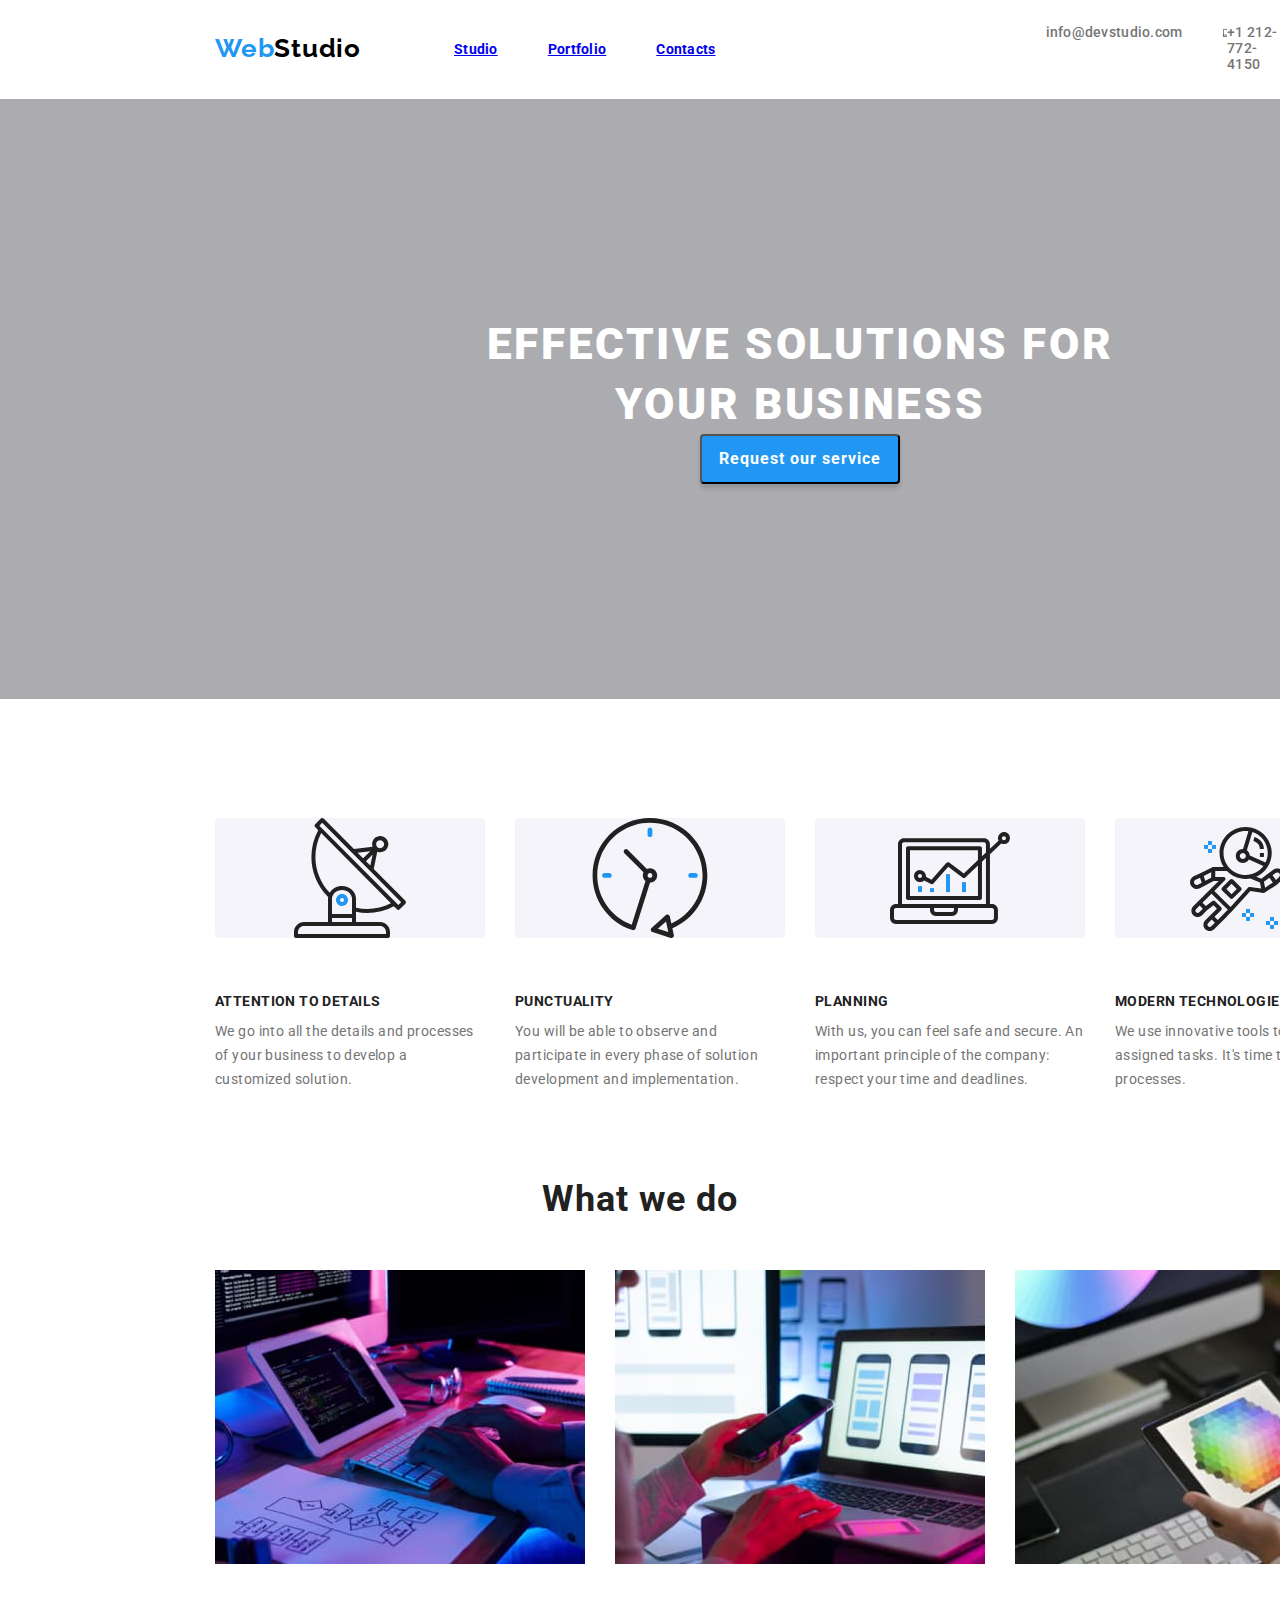
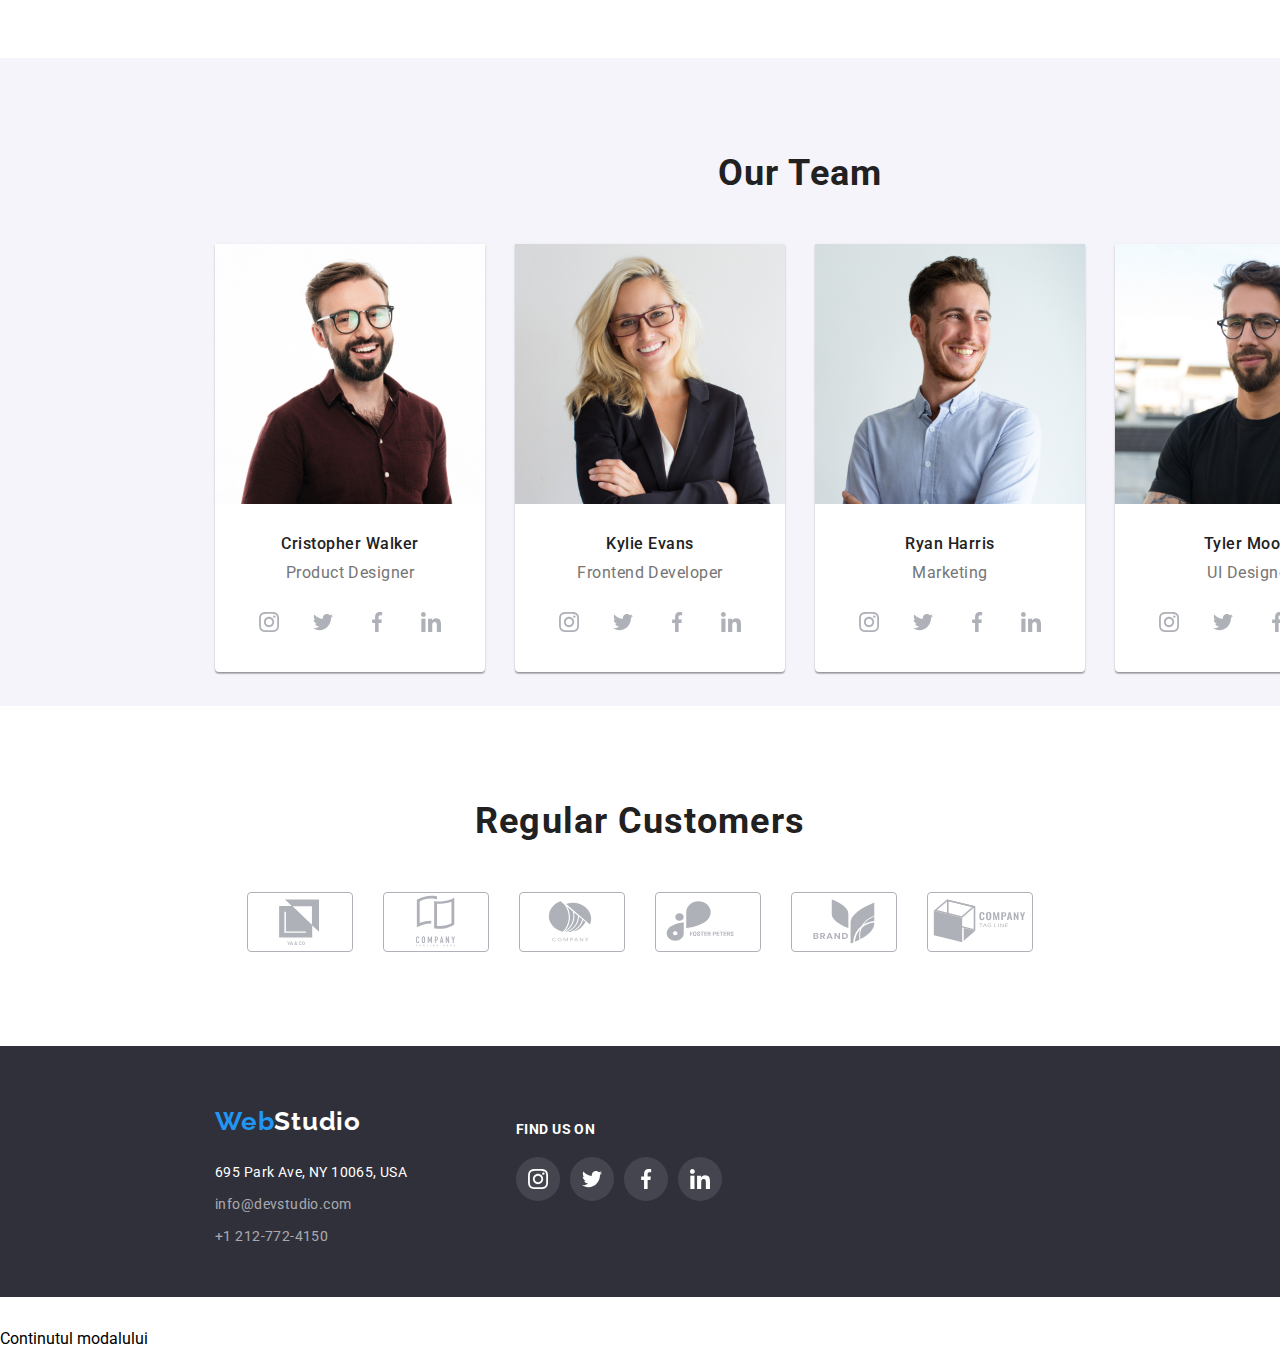
==== index.html @ e9cfc950 "new" ====
<!DOCTYPE html>
<html lang="en">
<head>
    <meta charset="utf-8">
    <meta name="viewport" content="width=device-width, initial-scale=1">
    <title>Webstudio </title>
    <link rel="preconnect" href="https://fonts.googleapis.com">
<link rel="preconnect" href="https://fonts.gstatic.com" crossorigin>
<link href="https://fonts.googleapis.com/css2?family=Raleway:wght@700&family=Roboto:wght@400;500;700;900&display=swap" rel="stylesheet">
<link rel="stylesheet"href="https://cdnjs.cloudflare.com/ajax/libs/modern-normalize/1.1.0/modern-normalize.min.css" />
<link rel="stylesheet" href="./reset.css" />
<link rel="stylesheet" href="./css/styles.css"/>
</head>
<body class="primary-page">
    <header class="global-header">
        <a class="logo" href="index.html">
            <span class="web">Web</span>Studio
   </a>
        <nav class="main-navigation">
            <ul>
                <li><a href="index.html">Studio</a></li>
                <li><a href="portfolio.html">Portfolio</a></li>
                <li><a href="contacts.html">Contacts</a></li>
            </ul>
        </nav>
        <ul class="contacts">
          <li class="email">
            <svg width="16px" height="10px">
              <use
                href="./icons/symbol-defs.svg#icon-envelope-hover"
                class="contact-active"></use>
            </svg>
            <a href="mailto:info@devstudio.com"
              class="email contact contact-active"
              >info@devstudio.com</a>
          </li>
          <li class="phone">
            <svg width="10px" height="16px">
              <use href="./icons/symbol-defs.svg#icon-smartphone"></use>
            </svg>
            <a href="tel:+12127724150" class="phone contact contact-active"
              >+1 212-772-4150</a>
          </li>
        </ul>
    </header>
    <main>
        <section class="hero-section">
            <h1 class="hero-heading">EFFECTIVE SOLUTIONS FOR YOUR BUSINESS</h1>
            <button class="service-button">Request our service</button>
        </section>
        <section class="section-description">
          
                <div>
                  <div class="section-description-icons">
                  <svg>
                    <use class="description-icons" href="./icons/symbol-defs.svg#icon-antenna"></use>
                  </svg>
                </div>
                  <h3 class="h3">ATTENTION TO DETAILS</h3>
                  <p class="text">We go into all the details and processes of your business to develop a customized solution.</p>
                </div>
                <div>
                  <div class="section-description-icons">
                  <svg>
                    <use class="description-icons" href="./icons/symbol-defs.svg#icon-clock"></use>
                  </svg>
                </div>
                  <h3 class="h3">PUNCTUALITY</h3>
                  <p class="text">You will be able to observe and participate in every phase of solution development and implementation.</p>
                </div>
                  <div>
                    <div class="section-description-icons">
                    <svg>
                      <use href="./icons/symbol-defs.svg#icon-diagram"></use>
                    </svg>
                  </div>
                  <h3 class="h3">PLANNING</h3>
                  <p class="text">With us, you can feel safe and secure. An important principle of the company: respect your time and deadlines.</p>
                </div>
                <div>
                  <div class="section-description-icons">
                  <svg>
                    <use href="./icons/symbol-defs.svg#icon-astronaut"></use>
                  </svg>
                </div>
                  <h3 class="h3">MODERN TECHNOLOGIES</h3>
                  <p class="text">We use innovative tools to solve assigned tasks. It's time to simplify work processes.</p>
                
              </div>
        </section>
        <section class="section-images">
        <h2 class="title-images">What we do</h2>
        <div class="images">
        <img src="images/img1.jpg" alt="Keyboard">
        <img src="images/img2.jpg" alt="Smartphone">
        <img src="images/img3.jpg" alt="Tablet">
    </div>
        </section>
        <section class="section-team">
        <h2 class="title-team">Our Team</h2>
        <div class="container-team">
        <div class="team">
            <img src="images/cristopher-walker.jpg" alt="cristopher" >           
                <span class="name">Cristopher Walker</span>
                <em class="position">Product Designer</em>
                <div class="icons-list">
                    <a href="https://www.instagram.com/" class="icon" aria-label="Instagram">
                      <svg>
                        <use href="./icons/symbol-defs.svg#icon-instagram"></use>
                      </svg>
                    </a>
                    <a href="https://www.twitter.com/" class="icon" aria-label="Twitter">
                      <svg>
                        <use href="./icons/symbol-defs.svg#icon-twitter"></use>
                      </svg>
                    </a>
                    <a href="https://www.facebook.com/" class="icon" aria-label="Facebook">
                      <svg>
                        <use href="./icons/symbol-defs.svg#icon-facebook"></use>
                      </svg>
                    </a>
                    <a href="https://www.linkedin.com/" class="icon" aria-label="Linkedin">
                      <svg>
                        <use href="./icons/symbol-defs.svg#icon-linkedin"></use>
                      </svg>
                    </a>
                  </div>
            </div>
            <div class="team">
               <img src="images/kylie-evans.jpg" alt="kylie" >
               
              <span class="name"> Kylie Evans</span>
              
               <em class="position">Frontend Developer</em>
               <div class="icons-list">
                <a href="https://www.instagram.com/" class="icon" aria-label="Instagram">
                  <svg>
                    <use href="./icons/symbol-defs.svg#icon-instagram"></use>
                  </svg>
                </a>
                <a href="https://www.twitter.com/" class="icon" aria-label="Twitter">
                  <svg>
                    <use href="./icons/symbol-defs.svg#icon-twitter"></use>
                  </svg>
                </a>
                <a href="https://www.facebook.com/" class="icon" aria-label="Facebook">
                  <svg>
                    <use href="./icons/symbol-defs.svg#icon-facebook"></use>
                  </svg>
                </a>
                <a href="https://www.linkedin.com/" class="icon" aria-label="Linkedin">
                  <svg>
                    <use href="./icons/symbol-defs.svg#icon-linkedin"></use>
                  </svg>
                </a>
              </div>
            </div>
               <div class="team">
                <img src="./images/ryan-harris.jpg" alt="ryan" >
                
                <span class="name">Ryan Harris</span> 
                
                <em class="position">Marketing</em>
                <div class="icons-list">
                  <a href="https://www.instagram.com/" class="icon" aria-label="Instagram">
                    <svg>
                      <use href="./icons/symbol-defs.svg#icon-instagram"></use>
                    </svg>
                  </a>
                  <a href="https://www.twitter.com/" class="icon" aria-label="Twitter">
                    <svg>
                      <use href="./icons/symbol-defs.svg#icon-twitter"></use>
                    </svg>
                  </a>
                  <a href="https://www.facebook.com/" class="icon" aria-label="Facebook">
                    <svg>
                      <use href="./icons/symbol-defs.svg#icon-facebook"></use>
                    </svg>
                  </a>
                  <a href="https://www.linkedin.com/" class="icon" aria-label="Linkedin">
                    <svg>
                      <use href="./icons/symbol-defs.svg#icon-linkedin"></use>
                    </svg>
                  </a>
                </div>
            </div>
                <div class="team">
                <img src="images/tyler-moore.jpg" alt="tyler" >
                
               <span class="name">Tyler Moore</span> 
               
                <em class="position">UI Designer</em>
                <div class="icons-list">
                  <a href="https://www.instagram.com/" class="icon" aria-label="Instagram">
                    <svg>
                      <use href="./icons/symbol-defs.svg#icon-instagram"></use>
                    </svg>
                  </a>
                  <a href="https://www.twitter.com/" class="icon" aria-label="Twitter">
                    <svg>
                      <use href="./icons/symbol-defs.svg#icon-twitter"></use>
                    </svg>
                  </a>
                  <a href="https://www.facebook.com/" class="icon" aria-label="Facebook">
                    <svg>
                      <use href="./icons/symbol-defs.svg#icon-facebook"></use>
                    </svg>
                  </a>
                  <a href="https://www.linkedin.com/" class="icon" aria-label="Linkedin">
                    <svg>
                      <use href="./icons/symbol-defs.svg#icon-linkedin"></use>
                    </svg>
                  </a>
                </div>
            </div>  
        </div>  
        </section>
        <section>
          <h2 class="title-customers">Regular Customers</h2>
          <div class="container-customers-icons">
            <div class="customers-icons">
          <svg >
            <use href="./icons/symbol-defs.svg#icon-YACO"></use>
          </svg>
        </div>
        <div class="customers-icons">
          <svg >
            <use href="./icons/symbol-defs.svg#icon-HERE"></use>
          </svg>
        </div>
        <div class="customers-icons">
          <svg >
            <use href="./icons/symbol-defs.svg#icon-COMPANY"></use>
          </svg>
        </div>
        <div class="customers-icons">
          <svg >
            <use href="./icons/symbol-defs.svg#icon-FOSTER" ></use>
          </svg>
        </div>
        <div class="customers-icons">
          <svg >
            <use href="./icons/symbol-defs.svg#icon-BRAND"></use>
          </svg>
        </div>
        <div class="customers-icons">
          <svg >
            <use href="./icons/symbol-defs.svg#icon-TAGLINE"></use>
          </svg>
        </div>
          </div>
        </section>
    </main>
    <footer class="footer">
      <div class="footer-text">
        <div class="footer-description">
        <span class="web-footer">Web</span>Studio
        <address class="footer-adress">
            <span>695 Park Ave, NY 10065, USA</span>
            <div class="footer-contacts">
            </br>
            <span>info@devstudio.com</span>
          </br>
            <span>+1 212-772-4150</span>
        </div>
        </address>
    </div>
      <div class="footer-social-link">
        <h3 class="footer-h3">FIND US ON</h3>
        <div class="footer-icons-list">
          <a href="https://www.instagram.com/" class="footer-icon" aria-label="Instagram">
            <svg>
              <use href="./icons/symbol-defs.svg#icon-instagram"></use>
            </svg>
          </a>
          <a href="https://www.twitter.com/" class="footer-icon" aria-label="Twitter">
            <svg>
              <use href="./icons/symbol-defs.svg#icon-twitter"></use>
            </svg>
          </a>
          <a href="https://www.facebook.com/" class="footer-icon" aria-label="Facebook">
            <svg>
              <use href="./icons/symbol-defs.svg#icon-facebook"></use>
            </svg>
          </a>
          <a href="https://www.linkedin.com/" class="footer-icon" aria-label="Linkedin">
            <svg>
              <use href="./icons/symbol-defs.svg#icon-linkedin"></use>
            </svg>
          </a>
        </div>
      </div>
    </div>
    </footer>
    <div class="modal is-hidden" data-modal>
      <div class="modal-content">
        <svg height="30px" width="30px" class="icon-close" data-modal-close>
          <use href="./images/icons.svg#icon-close"></use>
        </svg>          
        Continutul modalului
      </div>
    </div>
</body>
</html>
---- css/styles.css ----
:root{
    --text-font-family: 'Roboto' ;
    --link-active-color: #2196F3;
    --heading-color: #ffffff;
    --logo-font-family: 'Raleway'
}
* {
    box-sizing: border-box;
  }

h1,h2,h3 {
    font-family: var(--text-font-family);
}

.hero-heading .service-button {
    color:var(--heading-color)
}

ul {
    list-style-type: none;
}
.main-navigation {
    color: #212121;
font-family: Roboto;
font-size: 14px;
font-style: normal;
font-weight: 700;
line-height: normal;
letter-spacing: 0.28px;;
  
  }

  .main-navigation:hover,
.main-navigation:focus {
    color: #2196F3;
    
}
  .hero-section{
width: 1600px;
height: 600px;
flex-shrink: 0;
background: #2F303A;
 }

.primary-page {
    font-family: var(--text-font-family);
    max-width: 1600px;
    margin: 0 auto;

}
.service-button {
    color: #FFF;
    text-align: center;
    font-size: 16px;
    font-family: Roboto;
    font-style: normal;
    font-weight: 700;
    line-height: 30px;
    letter-spacing: 0.96px;
}
.service-button{
    background-color: #2196F3;
    width: 200px;
height: 50px;
flex-shrink: 0;
border-radius: 4px;
background: #2196F3;
box-shadow: 0px 4px 4px 0px rgba(0, 0, 0, 0.15);
}
.section-description{
    display: flex;
   gap: 30px;
   margin-left: 215px;
}
.h3{
    color: #212121;
font-family: Roboto;
font-size: 14px;
font-style: normal;
font-weight: 700;
line-height: normal;
letter-spacing: 0.42px;
text-transform: uppercase;
}
.h3{
    margin-top: 55px;
}

.text {
    color: #757575;
font-family: Roboto;
font-size: 14px;
font-style: normal;
font-weight: 400;
line-height: 24px; /* 171.429% */
letter-spacing: 0.42px;
}
.text{
   
    width: 270px;
height: 75px;
flex-shrink: 0;
}
.text{
    padding-top: 10px;
}


.logo{
    margin-left: 215px;
    margin-top: 24px;
    margin-bottom: 25px;
}
.logo {
    text-decoration: none;
    font-family: var(--logo-font-family);
    font-size: 26px;
    font-weight: 700;
    line-height: 1.9075em;
    letter-spacing: 0.03em;
    color: #000;
  }
  .web {
    color:#2196F3;;
  }

.hero-section{
    display: flex;
    flex-direction: column;
    align-items: center;
    justify-content: center;
}

.global-header {
    background-color:#FFF
    height : 80px;
    flex-shrink: 0;
}


.hero-section {
    background-color:#2F303A ;
}
.hero-section{
        background:linear-gradient(rgba(47, 48, 58, 0.40), rgba(47, 48, 58, 0.40)),  url('/images/hero-image.png') ;
    }
    
.hero-heading{
display: flex;
width: 696px;
flex-direction: column;
flex-shrink: 0;
color: #FFF;
text-align: center;
font-size: 44px;
font-family: Roboto;
font-style: normal;
font-weight: 900;
line-height: 60px;
letter-spacing: 2.64px;
text-transform: uppercase;
}
.global-header{
display: flex;
align-items: center;

}

.main-navigation { 
    display: flex;
  flex-direction: column;
justify-content: space-around;
margin-left: 93px;

}
.contacts {
    display: flex;
    gap: 40px;
  }
  .email{
    display: flex;
  }
  .phone{
    display: flex;
  }
  .contact {
    color:  #757575;
    font-size: 14px;
    font-weight: 500;
    letter-spacing: 0.02em;
    line-height: 1.14;
    text-align: left;
    text-decoration-line: none;
  }
  .contacts{
    padding-left: 330px;
  }
  .email:hover,
  .phone:hover,
  .email:focus,
  .phone:focus  {
  color:#2196F3;
}

.main-navigation ul{
    display: flex;
    justify-content:space-around;
    align-items:baseline;
    color: #212121;
    gap: 50px;
}
.contacts-header{
display: flex;
align-items:baseline;
gap: 40px;
}
.contacts-header{
    margin-left: 385px;
}
.section-description-icons{
    display: flex;
     justify-content: center;
     margin-top: 119px;
}
.description-icons{
height: 70px;
width: 70px;
flex-shrink: 0;
}
.section-description-icons{
    width: 270px;
height: 120px;
flex-shrink: 0;
border-radius: 4px;
background: #F5F4FA;
}




.title-images {
    display: flex;
    align-items: center;
    justify-content: center;
}
.title-images{
    color: #212121;
text-align: center;
font-family: Roboto;
font-size: 36px;
font-style: normal;
font-weight: 700;
line-height: normal;
letter-spacing: 1.08px;
}
.title-images{
    padding-top: 94px;

}
.images{
    width: 370px;
height: 294px;
flex-shrink: 0;
}
.images{
    display: flex;
    margin-left: 215px;
    gap: 30px;
    margin-bottom: 94px;
    margin-top: 50px;
}



.section-team{
    width: 1600px;
height: 648px;
flex-shrink: 0;
}
.section-team{
    background: #F5F4FA;
}

.title-team{
    justify-content: center;
    padding-top: 94px;
}
.title-team{
    color: #212121;
text-align: center;
font-family: Roboto;
font-size: 36px;
font-style: normal;
font-weight: 700;
line-height: normal;
letter-spacing: 1.08px;
}
.container-team{
    display: flex;
    justify-content: center;
    gap: 30px;

}
.container-team{
    padding-top: 50px;
}
.team{
    width: 270px;
height: 428px;
flex-shrink: 0;
}

.team{
    border-radius: 0px 0px 4px 4px;
background: #FFF;
/* material shadow v1 */
box-shadow: 0px 2px 1px 0px rgba(0, 0, 0, 0.20), 0px 1px 1px 0px rgba(0, 0, 0, 0.14), 0px 1px 3px 0px rgba(0, 0, 0, 0.12);
}

.name{
    color: #212121;
text-align: center;
font-family: Roboto;
font-size: 16px;
font-style: normal;
font-weight: 500;
line-height: normal;
letter-spacing: 0.48px;
}
.name{
    display: flex;
    justify-content: center;
    padding-top: 30px;
   
}
.position{
    color: #757575;
text-align: center;
font-family: Roboto;
font-size: 16px;
font-style: normal;
font-weight: 400;
line-height: normal;
letter-spacing: 0.48px;
}
.position{
    display: flex;
    justify-content: center;
}
.position{
    margin-top: 10px;

}
.footer {
    width: 1600px;
height: 251px;
background: #2F303A;
color: #FFF;
}
.footer-adress{
    display: flex;
width: 207px;
height: 16px;
flex-direction: column;
flex-shrink: 0;
}
.footer-adress{
    color: #FFF;
font-size: 14px;
font-family: Roboto;
font-style: normal;
font-weight: 400;
line-height: normal;
letter-spacing: 0.42px;
}
.footer-contacts{
    display: flex;
width: 231px;
height: 16px;
flex-direction: column;
flex-shrink: 0;
}
.footer-contacts{
    color: rgba(255, 255, 255, 0.60);
font-size: 14px;
font-family: Roboto;
font-style: normal;
font-weight: 400;
line-height: 16px;
letter-spacing: 0.42px;
}
.footer-contacts{
    opacity: 60;
}
.buttons-portofolio{
    display: flex;
    justify-content: center;
    gap: 8px;
    margin-top: 94px;
    margin-bottom: 50px;
}
.button-portofolio-menu{
    border-radius: 4px;
background: #F5F4FA;
}

.button-portofolio-menu:hover,
.button-portofolio-menu:focus {
  background-color: #2196F3;
  color: #FFF;
}
.portofolio-section{
    display: flex;
    justify-content: center;
    gap: 30px;
}
.images-portoflio{
    width: 370px;
height: 404px;
flex-shrink: 0;
border: 1px solid #EEE;
background: #FFF;

}
.images-portoflio:hover,
.images-portoflio:focus {
    border: 1px solid #EEE;
    background: #FFF;
    box-shadow: 1px 4px 6px 0px rgba(0, 0, 0, 0.16), 0px 4px 4px 0px rgba(0, 0, 0, 0.06), 0px 1px 1px 0px rgba(0, 0, 0, 0.12);
}
.footer-description{
    color: #FFF;
font-family: Raleway;
font-size: 26px;
font-style: normal;
font-weight: 700;
line-height: normal;
letter-spacing: 0.78px;
}

.web-footer{
    color: #2196F3;
font-family: Raleway;
font-size: 26px;
font-style: normal;
font-weight: 700;
line-height: normal;
letter-spacing: 0.78px;
}

.footer-adress{
    color: #FFF;
font-family: Roboto;
font-size: 14px;
font-style: normal;
font-weight: 400;
line-height: normal;
letter-spacing: 0.42px;
}


.footer-contacts{
    color: rgba(255, 255, 255, 0.60);
    font-family: Roboto;
    font-size: 14px;
    font-style: normal;
    font-weight: 400;
    line-height: 16px; /* 114.286% */
    letter-spacing: 0.42px;
}
.icons-list{
    display: flex;
    gap: 10px;
    justify-content: center;
}
.icons-list{
    margin-top: 18px;
}


.icons-list .icon{
    width: 44px;
    height: 44px;
    background-color: #FFF;
    display: flex;
    justify-content: center;
    align-items: center;
    border-radius: 22px;

}
.icon{
    color: #AFB1B8;
}

.icons-list .icon:hover,
.icons-list .icon:focus {
  background-color: #2196F3;
  color: #FFF;
}


.icons-list .icon svg{
    width: 20px;
    height: 20px;
}
.title-customers{
    color: #212121;
text-align: center;
font-family: Roboto;
font-size: 36px;
font-style: normal;
font-weight: 700;
line-height: normal;
letter-spacing: 1.08px;
}
.title-customers{
    margin-top: 94px;
}
.container-customers-icons{
    display: flex;
    margin-top: 50px;
    margin-bottom: 94px;
    justify-content: center;
    align-items: center;
    gap: 30px;
}
.customers-icons{
    width: 170px;
height: 92px;
flex-shrink: 0;
border-radius: 4px;
border: 1px solid #AFB1B8;
}

.customers-icons{
    width: 106px;
height: 60px;
flex-shrink: 0;
justify-content: center;
align-items: center;
display: flex;
}
.customers-icons{
    color: #AFB1B8;
}
.customers-icons:hover,
.customers-icons:focus {
  color: #2196F3;
}
.footer-text{
    display: flex;
    gap: 94px;
    margin-left: 215px;
}
.footer-description{
    padding-top: 60px;
}
.footer-adress{
    padding-top: 28px;
}
.footer-social-link{
    padding-top: 75px;
}
.footer-icons-list .footer-icon{
    width: 44px;
    height: 44px;
    background-color:rgba(255, 255, 255, 0.10);
    display: flex;
    justify-content: center;
    align-items: center;
    border-radius: 22px;

}
.footer-icon svg{
    width: 20px;
    height: 20px;
}
.footer-icon{
    color: #FFF;
}
.footer-icon:hover,
.footer-icon:focus {
  background-color: #2196F3;
}
.footer-icons-list{
    display: flex;
    gap: 10px;
    padding-top: 20px;
}
.footer-h3{
    color: #FFF;
font-family: Roboto;
font-size: 14px;
font-style: normal;
font-weight: 700;
line-height: normal;
letter-spacing: 0.42px;
text-transform: uppercase;
}
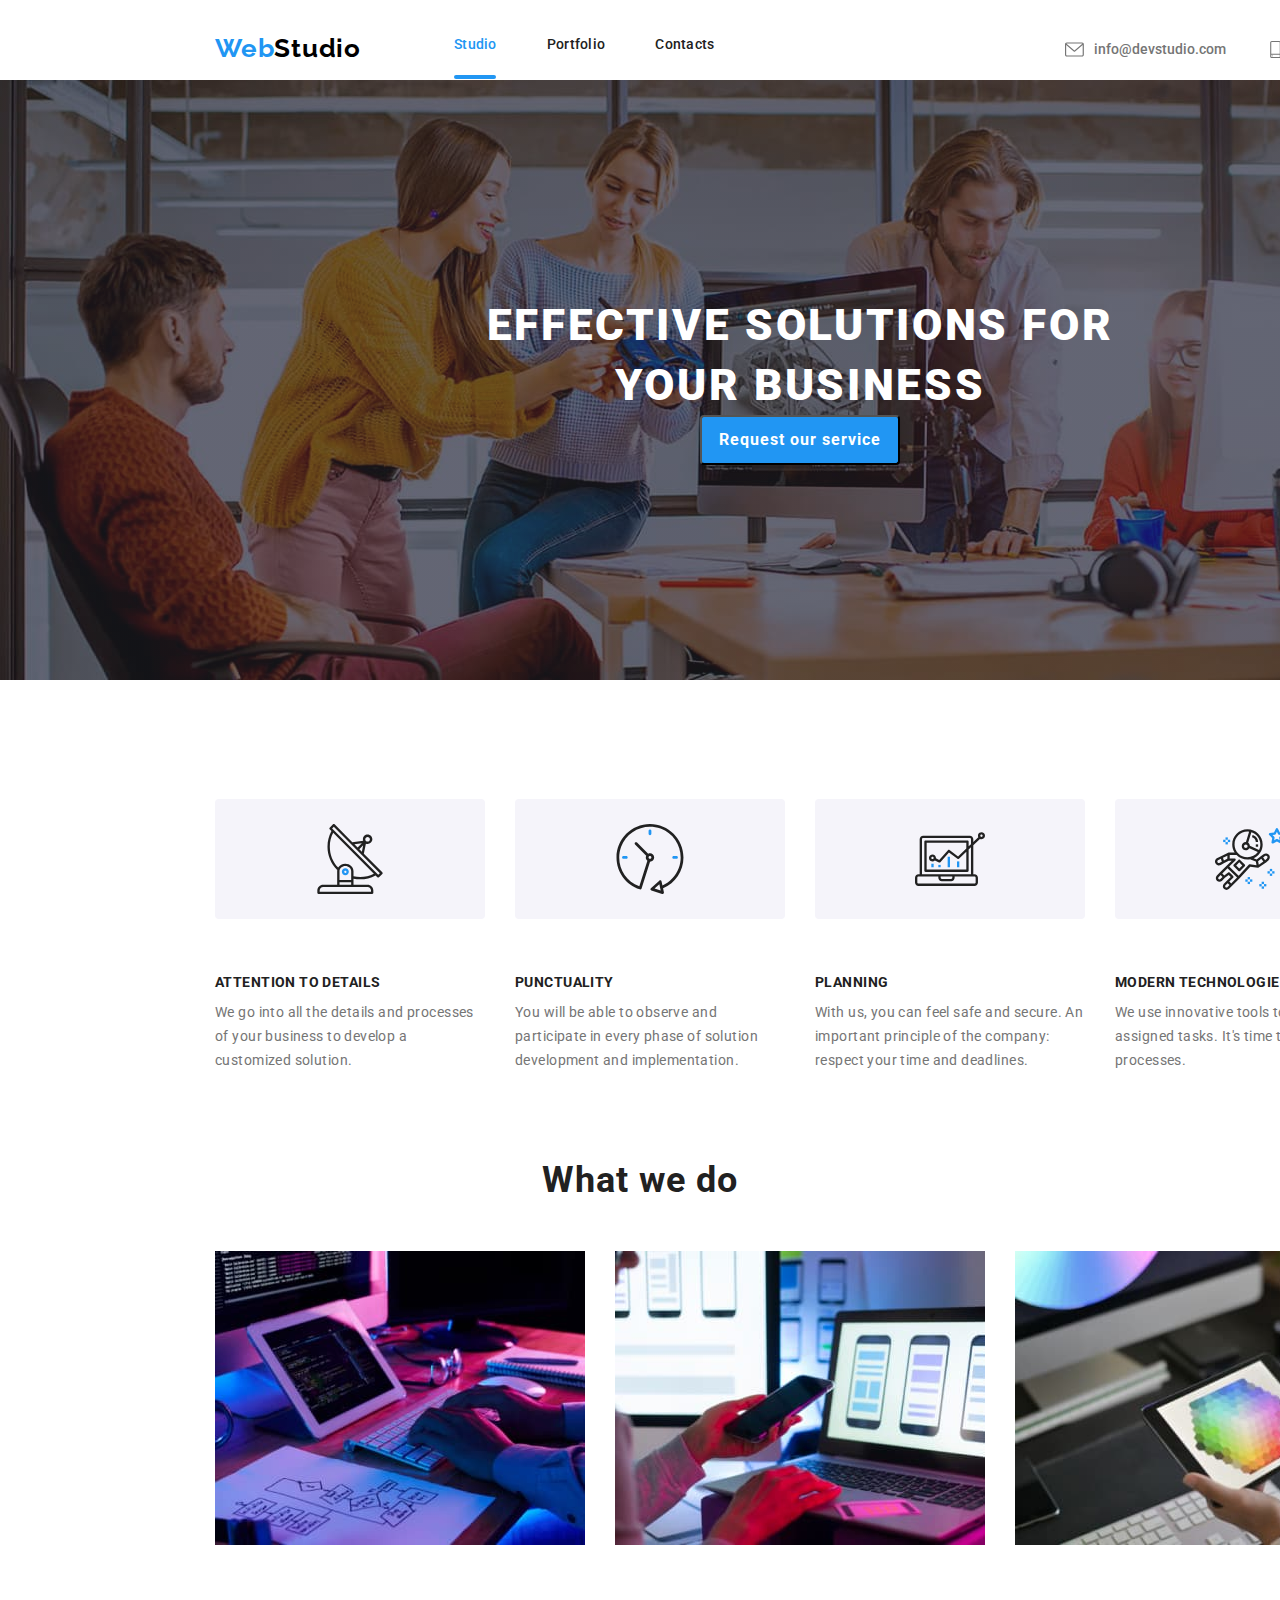
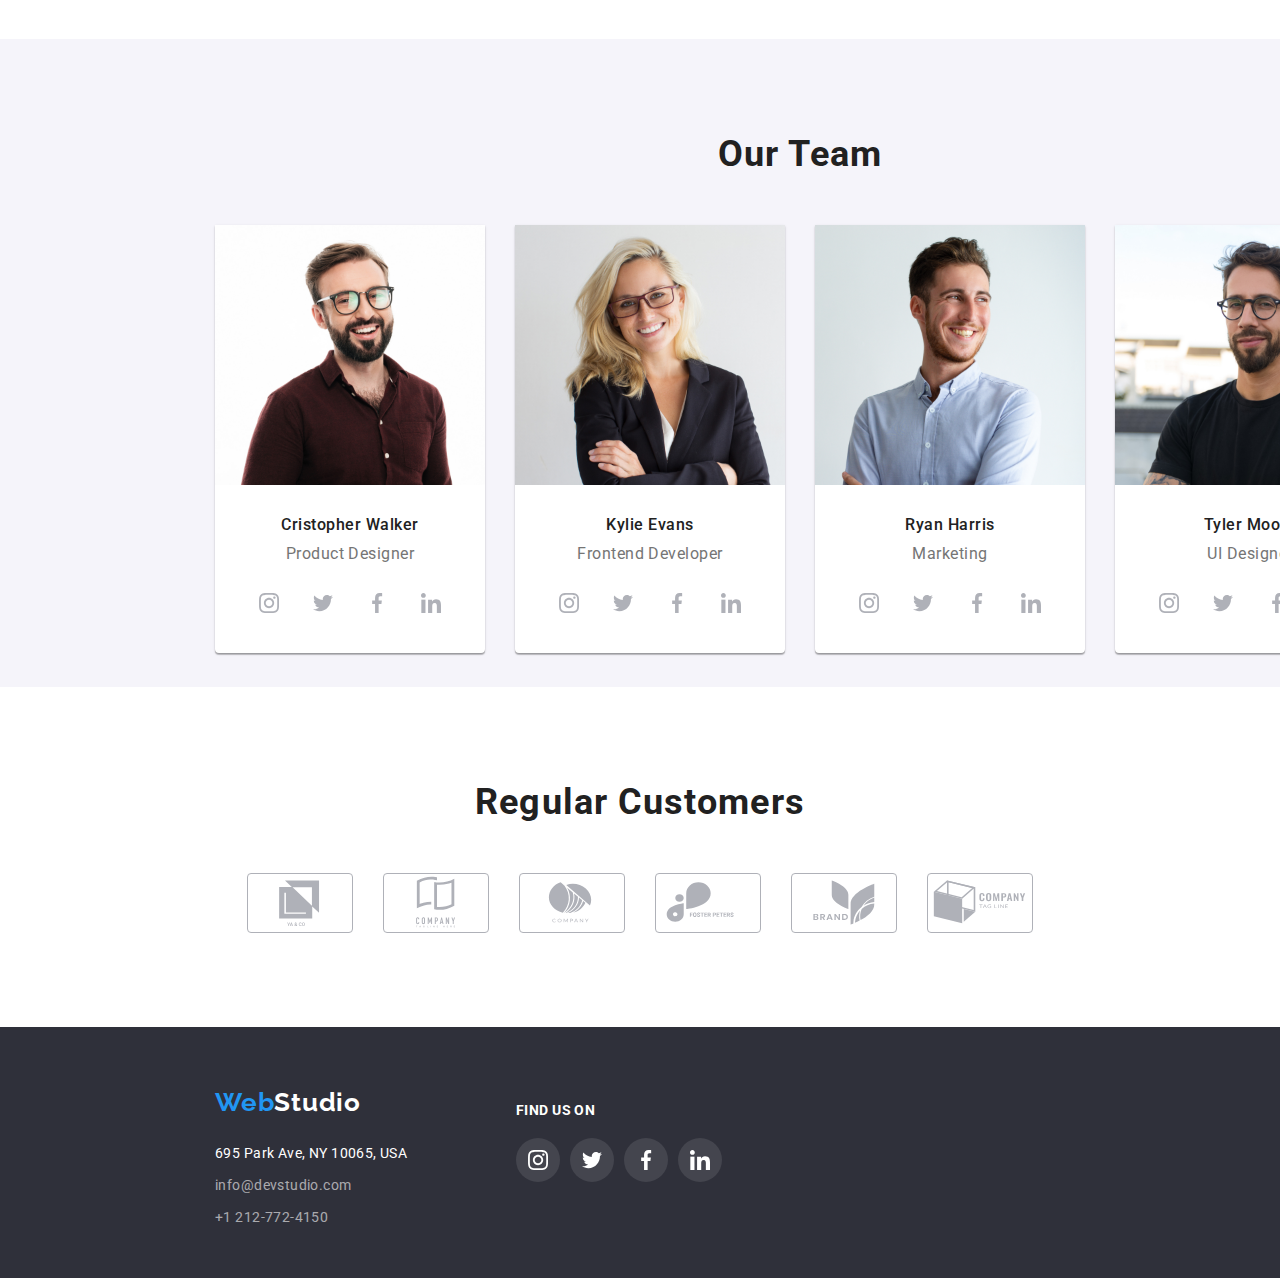
==== commit 13c2d3f3: "new" ====
--- a/index.html
+++ b/index.html
@@ -12,47 +12,65 @@
 <link rel="stylesheet" href="./css/styles.css"/>
 </head>
 <body class="primary-page">
-    <header class="global-header">
+  <header class="global-header container">
+    <div class="container-nav">
+      <div class="webstudio">
         <a class="logo" href="index.html">
-            <span class="web">Web</span>Studio
-   </a>
-        <nav class="main-navigation">
-            <ul>
-                <li><a href="index.html">Studio</a></li>
-                <li><a href="portfolio.html">Portfolio</a></li>
-                <li><a href="contacts.html">Contacts</a></li>
-            </ul>
-        </nav>
-        <ul class="contacts">
-          <li class="email">
-            <svg width="16px" height="10px">
-              <use
-                href="./icons/symbol-defs.svg#icon-envelope-hover"
-                class="contact-active"></use>
-            </svg>
-            <a href="mailto:info@devstudio.com"
-              class="email contact contact-active"
-              >info@devstudio.com</a>
+          <span class="web">Web</span>Studio</a>
+      </div>
+      <nav class="nav-menu">
+        <ul>
+          <li>
+            <a href="index.html" class="studio-activ current-page">Studio</a>
           </li>
-          <li class="phone">
-            <svg width="10px" height="16px">
-              <use href="./icons/symbol-defs.svg#icon-smartphone"></use>
-            </svg>
-            <a href="tel:+12127724150" class="phone contact contact-active"
-              >+1 212-772-4150</a>
+          <li>
+            <a href="portfolio.html" class="portfolio-header">Portfolio</a>
+          </li>
+          <li>
+            <a href="contacts.html" class="contacts-header">Contacts</a>
           </li>
         </ul>
-    </header>
+      </nav>
+      <ul class="header-contacts">
+        <li class="mail-header-group">
+          <a
+            href="mailto:info@devstudio.com"
+            class="contacts header-contacts-mail"
+            ><span class="header-icon header-contacts-mail"
+              ><svg class="mail">
+                <use
+                  href="./icons/symbol-defs.svg#icon-envelope-hover"
+                  aria-label="Mail"
+                ></use>
+              </svg> </span
+            >info@devstudio.com</a>
+        </li>
+        <li class="phone-header-group">
+          <a href="tel:+12127724150" class="contacts header-contacts-phone"
+            ><span class="header-icon header-contacts-phone"
+              ><svg class="phone-number">
+                <use
+                  href="./icons/symbol-defs.svg#icon-smartphone"
+                  aria-label="Phone number"
+                ></use>
+              </svg> </span
+            >+1 212-772-4150</a>
+        </li>
+      </ul>
+    </div>
+  </header>
     <main>
         <section class="hero-section">
             <h1 class="hero-heading">EFFECTIVE SOLUTIONS FOR YOUR BUSINESS</h1>
-            <button class="service-button">Request our service</button>
+            <button
+            data-modal-open type="button"
+            class="request-our-service-button" > Request our service</button>
         </section>
         <section class="section-description">
           
                 <div>
                   <div class="section-description-icons">
-                  <svg>
+                  <svg width="70px" height="70px">
                     <use class="description-icons" href="./icons/symbol-defs.svg#icon-antenna"></use>
                   </svg>
                 </div>
@@ -61,7 +79,7 @@
                 </div>
                 <div>
                   <div class="section-description-icons">
-                  <svg>
+                  <svg width="70px" height="70px">
                     <use class="description-icons" href="./icons/symbol-defs.svg#icon-clock"></use>
                   </svg>
                 </div>
@@ -70,7 +88,7 @@
                 </div>
                   <div>
                     <div class="section-description-icons">
-                    <svg>
+                    <svg width="70px" height="70px">
                       <use href="./icons/symbol-defs.svg#icon-diagram"></use>
                     </svg>
                   </div>
@@ -79,7 +97,7 @@
                 </div>
                 <div>
                   <div class="section-description-icons">
-                  <svg>
+                  <svg width="70px" height="70px">
                     <use href="./icons/symbol-defs.svg#icon-astronaut"></use>
                   </svg>
                 </div>
@@ -294,11 +312,12 @@
     </footer>
     <div class="modal is-hidden" data-modal>
       <div class="modal-content">
-        <svg height="30px" width="30px" class="icon-close" data-modal-close>
-          <use href="./images/icons.svg#icon-close"></use>
+        <svg height="18px" width="18px" class="icon-close" data-modal-close>
+          <use href="./icons/symbol-defs.svg#icon-close"></use>
         </svg>          
         Continutul modalului
       </div>
     </div>
+    <script src="./js/modal.js"></script>
 </body>
 </html>     --- a/css/styles.css
+++ b/css/styles.css
@@ -1,8 +1,12 @@
 :root{
-    --text-font-family: 'Roboto' ;
+    --webstudio-color: #2196f3;
+    --text-font-family: "Roboto", sans-serif;
     --link-active-color: #2196F3;
     --heading-color: #ffffff;
-    --logo-font-family: 'Raleway'
+    --title-nav-color: #212121;
+    --text-contacts-color: #757575;
+    --logo-font-family: 'Raleway';
+    
 }
 * {
     box-sizing: border-box;
@@ -11,7 +15,10 @@
 h1,h2,h3 {
     font-family: var(--text-font-family);
 }
-
+a {
+    text-decoration: none;
+    transition: color 250ms cubic-bezier(0.4, 0, 0.2, 1);
+  }
 .hero-heading .service-button {
     color:var(--heading-color)
 }
@@ -19,98 +26,22 @@
 ul {
     list-style-type: none;
 }
-.main-navigation {
-    color: #212121;
-font-family: Roboto;
-font-size: 14px;
-font-style: normal;
-font-weight: 700;
-line-height: normal;
-letter-spacing: 0.28px;;
-  
-  }
-
-  .main-navigation:hover,
-.main-navigation:focus {
-    color: #2196F3;
-    
-}
-  .hero-section{
-width: 1600px;
-height: 600px;
-flex-shrink: 0;
-background: #2F303A;
- }
-
-.primary-page {
-    font-family: var(--text-font-family);
-    max-width: 1600px;
-    margin: 0 auto;
-
-}
-.service-button {
-    color: #FFF;
-    text-align: center;
-    font-size: 16px;
-    font-family: Roboto;
-    font-style: normal;
-    font-weight: 700;
-    line-height: 30px;
-    letter-spacing: 0.96px;
-}
-.service-button{
-    background-color: #2196F3;
-    width: 200px;
-height: 50px;
-flex-shrink: 0;
-border-radius: 4px;
-background: #2196F3;
-box-shadow: 0px 4px 4px 0px rgba(0, 0, 0, 0.15);
-}
-.section-description{
-    display: flex;
-   gap: 30px;
-   margin-left: 215px;
-}
-.h3{
-    color: #212121;
-font-family: Roboto;
-font-size: 14px;
-font-style: normal;
-font-weight: 700;
-line-height: normal;
-letter-spacing: 0.42px;
-text-transform: uppercase;
-}
-.h3{
-    margin-top: 55px;
-}
-
-.text {
-    color: #757575;
-font-family: Roboto;
-font-size: 14px;
-font-style: normal;
-font-weight: 400;
-line-height: 24px; /* 171.429% */
-letter-spacing: 0.42px;
-}
-.text{
-   
-    width: 270px;
-height: 75px;
-flex-shrink: 0;
-}
-.text{
-    padding-top: 10px;
-}
-
-
-.logo{
-    margin-left: 215px;
-    margin-top: 24px;
-    margin-bottom: 25px;
-}
+.global-header {
+    width: 1600px;
+height: 80px;
+flex-shrink: 0;
+}
+.container-nav {
+  background: #fff;
+  display: flex;
+}
+
+.webstudio {
+  padding-left: 215px;
+  padding-top: 24px;
+  padding-bottom: 25px;
+}
+
 .logo {
     text-decoration: none;
     font-family: var(--logo-font-family);
@@ -124,6 +55,240 @@
     color:#2196F3;;
   }
 
+.nav-menu ul {
+  display: flex;
+  gap: 50px;
+  margin-left: 93px;
+  padding-top: 32px;
+  padding-bottom: 32px;
+}
+
+.nav-contacts {
+  display: flex;
+  gap: 40px;
+  margin-left: 385px;
+  padding-top: 35px;
+  padding-bottom: 32px;
+}
+
+.portfolio-header,
+.contacts-header,
+.studio-portfolio,
+.studio-activ {
+  color: #212121;
+  font-family: var(--text-font-family);
+  font-size: 14px;
+  font-style: normal;
+  font-weight: 500;
+  line-height: normal;
+  letter-spacing: 0.28px;
+}
+
+.studio-activ,
+.portfolio-activ {
+  color:#2196f3;
+}
+
+.header-contacts {
+  display: flex;
+  justify-content: center;
+  align-items: center;
+  padding-left: 350px;
+  gap: 40px;
+}
+
+.contacts {
+  color: #757575;
+  text-decoration: none;
+  font-weight: 500;
+  font-size: 14px;
+  line-height: 1.18;
+  letter-spacing: 2%;
+  gap: 10px;
+  display: flex;
+}
+
+.mail,
+.phone-number {
+  width: 19px;
+  height: 17px;
+  flex-shrink: 0;
+  fill: #757575;
+}
+
+.studio-activ:hover,
+.studio-activ:focus,
+.portfolio-header:hover,
+.portfolio-header:focus,
+.contacts-header:hover,
+.contacts-header:focus,
+.header-contacts-phone:hover,
+.header-contacts-phone:focus,
+.header-contacts-mail:hover,
+.header-contacts-mail:focus,
+.portfolio-activ:hover,
+.portfolio-activ:focus {
+  color: #2196f3;
+}
+
+.current-page {
+  position: relative;
+  color:  #2196f3;
+}
+
+.current-page::after {
+  content: "";
+  position: absolute;
+  width: 100%;
+  left: 0;
+  bottom: -27px;
+  width: 42px;
+  height: 4px;
+  flex-shrink: 0;
+  border-radius: 2px;
+  background: #2196f3;
+}
+
+.current-page-portfolio {
+  position: relative;
+  color: #2196f3;
+}
+
+.current-page-portfolio::after {
+  content: "";
+  position: absolute;
+  width: 100%;
+  width: 58px;
+  height: 4px;
+  flex-shrink: 0;
+  border-radius: 2px;
+  background: #2196f3;
+  left: 0;
+  bottom: -27px;
+}
+
+  .hero-section{
+width: 1600px;
+height: 600px;
+flex-shrink: 0;
+background: #2F303A;
+ }
+
+.primary-page {
+    font-family: var(--text-font-family);
+    max-width: 1600px;
+    margin: 0 auto;
+
+}
+.request-our-service-button {
+    background: #2196f3;
+    border-radius: 4px;
+    box-shadow: 0px 4px 4px 0px rgba(0, 0, 0, 0.15);
+    color: #fff;
+    cursor: pointer;
+    flex-shrink: 0;
+    font-size: 16px;
+    font-weight: 700;
+    height: 50px;
+    letter-spacing: 0.06em;
+    line-height: 1.875;
+    text-align: center;
+    width: 200px;
+    transition: color 250ms cubic-bezier(0.4, 0, 0.2, 1),
+                background-color 250ms cubic-bezier(0.4, 0, 0.2, 1),
+                box-shadow 250ms cubic-bezier(0.4, 0, 0.2, 1);
+}
+.request-our-service-button:hover,
+.request-our-service-button:focus {
+  background-color: #fff;
+  color: #2196f3;
+  }
+  .modal {
+    align-items: center;
+    background: rgba(0, 0, 0, 0.2);
+    display: flex;
+    height: 100vh;
+    justify-content: center;
+    left: 0;
+    position: fixed;
+    top: 0;
+    transition: transform 250ms cubic-bezier(0.4, 0, 0.2, 1);
+    width: 100vw;
+  }
+  
+  .modal-content {
+    background-color: #fff;
+    border-radius: 4px;
+    box-shadow: 0px 2px 1px 0px rgba(0, 0, 0, 0.2),
+                0px 1px 1px 0px rgba(0, 0, 0, 0.14), 
+                0px 1px 3px 0px rgba(0, 0, 0, 0.12);
+    height: 581px;
+    margin: 0 auto;
+    padding: 16px;
+    position: relative;
+    transition: box-shadow 250ms cubic-bezier(0.4, 0, 0.2, 1); 
+    width: 528px;
+  }
+  
+  .is-hidden {
+    visibility: hidden;
+    transform: scale(1.05);
+    transition: transform 250ms cubic-bezier(0.4, 0, 0.2, 1);
+  }
+  
+  .icon-close {
+    color: #000;
+    position: absolute;
+    right: 8px;
+    top: 8px;
+    transition: color 250ms cubic-bezier(0.4, 0, 0.2, 1);
+  }
+  
+  .icon-close:hover,
+  .icon-close:focus {
+    color: #2196f3;
+  }
+.section-description{
+    display: flex;
+   gap: 30px;
+   margin-left:215px;
+}
+.h3{
+    color: #212121;
+font-family: Roboto;
+font-size: 14px;
+font-style: normal;
+font-weight: 700;
+line-height: normal;
+letter-spacing: 0.42px;
+text-transform: uppercase;
+}
+.h3{
+    margin-top: 55px;
+}
+
+.text {
+    color: #757575;
+font-family: Roboto;
+font-size: 14px;
+font-style: normal;
+font-weight: 400;
+line-height: 24px; /* 171.429% */
+letter-spacing: 0.42px;
+}
+.text{
+   
+    width: 270px;
+height: 75px;
+flex-shrink: 0;
+}
+.text{
+    padding-top: 10px;
+}
+
+
+
+
 .hero-section{
     display: flex;
     flex-direction: column;
@@ -131,18 +296,21 @@
     justify-content: center;
 }
 
-.global-header {
-    background-color:#FFF
-    height : 80px;
-    flex-shrink: 0;
-}
+
 
 
 .hero-section {
     background-color:#2F303A ;
 }
 .hero-section{
-        background:linear-gradient(rgba(47, 48, 58, 0.40), rgba(47, 48, 58, 0.40)),  url('/images/hero-image.png') ;
+         align-items: center;
+  background: linear-gradient(rgba(47, 48, 58, 0.4), rgba(47, 48, 58, 0.4)),
+    url("../images/hero-image.jpg");
+  display: flex;
+  flex-direction: column;
+  height: 600px;
+  justify-content: center;
+  width: 1600px;
     }
     
 .hero-heading{
@@ -160,72 +328,20 @@
 letter-spacing: 2.64px;
 text-transform: uppercase;
 }
-.global-header{
-display: flex;
-align-items: center;
-
-}
-
-.main-navigation { 
-    display: flex;
-  flex-direction: column;
-justify-content: space-around;
-margin-left: 93px;
-
-}
-.contacts {
-    display: flex;
-    gap: 40px;
-  }
-  .email{
-    display: flex;
-  }
-  .phone{
-    display: flex;
-  }
-  .contact {
-    color:  #757575;
-    font-size: 14px;
-    font-weight: 500;
-    letter-spacing: 0.02em;
-    line-height: 1.14;
-    text-align: left;
-    text-decoration-line: none;
-  }
-  .contacts{
-    padding-left: 330px;
-  }
-  .email:hover,
-  .phone:hover,
-  .email:focus,
-  .phone:focus  {
-  color:#2196F3;
-}
-
-.main-navigation ul{
-    display: flex;
-    justify-content:space-around;
-    align-items:baseline;
-    color: #212121;
-    gap: 50px;
-}
-.contacts-header{
-display: flex;
-align-items:baseline;
-gap: 40px;
-}
-.contacts-header{
-    margin-left: 385px;
-}
+
+
+
+
+
 .section-description-icons{
     display: flex;
      justify-content: center;
      margin-top: 119px;
 }
-.description-icons{
-height: 70px;
-width: 70px;
-flex-shrink: 0;
+.section-description-icons{
+display: flex;
+justify-content: center;
+align-items: center;
 }
 .section-description-icons{
     width: 270px;
